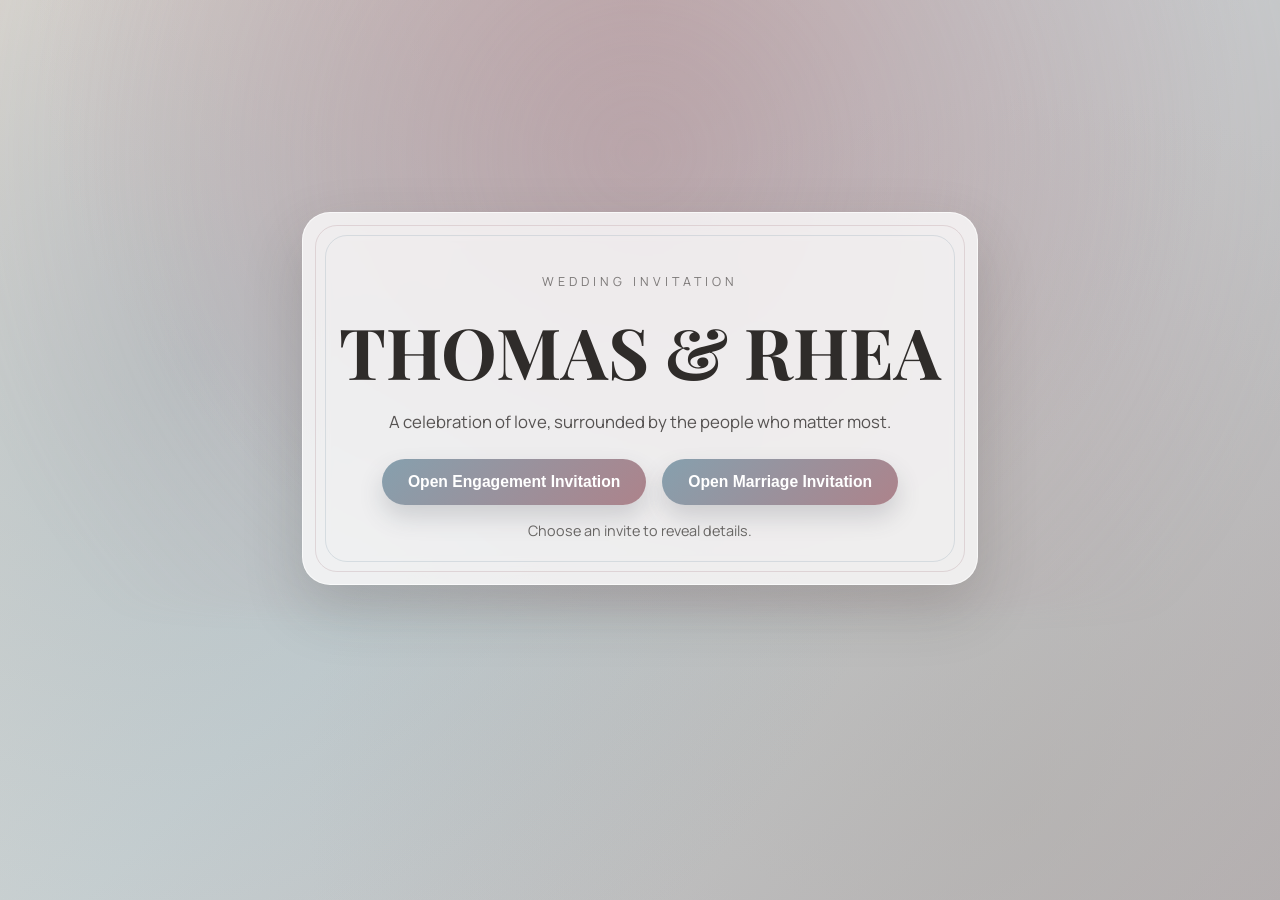
==== index.html @ 983b1dab "Add files via upload" ====
<!doctype html>
<html lang="en">
  <head>
    <meta charset="UTF-8" />
    <meta name="viewport" content="width=device-width, initial-scale=1.0" />
    <title>Thomas & Rhea | Wedding Invitation</title>
    <link rel="stylesheet" href="styles.css" />
    <script defer src="script.js"></script>
  </head>
  <body>
    <main class="page">
      <section class="hero" id="hero">
        <div class="hero-glow"></div>
        <div class="hero-content">
          <p class="eyebrow">Wedding Invitation</p>
          <h1>THOMAS &amp; RHEA</h1>
          <p class="subhead">
            A celebration of love, surrounded by the people who matter most.
          </p>
          <div class="choice">
            <button class="choice-btn" data-event="engagement">
              Open Engagement Invitation
            </button>
            <button class="choice-btn" data-event="marriage">
              Open Marriage Invitation
            </button>
          </div>
          <p class="helper">Choose an invite to reveal details.</p>
        </div>
      </section>

      <section class="invite hidden" id="invite">
        <div class="invite-header">
          <div>
            <p class="tag" id="event-tag">Invitation</p>
            <h2 id="event-title">Engagement Invitation</h2>
            <p class="subtitle" id="event-subtitle">
              We invite you to share in this beautiful moment.
            </p>
          </div>
          <div class="countdown-card">
            <p class="countdown-label">Countdown</p>
            <div class="countdown-grid">
              <div class="countdown-box">
                <span class="countdown-value" id="cd-days">00</span>
                <span class="countdown-unit">Days</span>
              </div>
              <div class="countdown-box">
                <span class="countdown-value" id="cd-hours">00</span>
                <span class="countdown-unit">Hours</span>
              </div>
              <div class="countdown-box">
                <span class="countdown-value" id="cd-minutes">00</span>
                <span class="countdown-unit">Minutes</span>
              </div>
              <div class="countdown-box">
                <span class="countdown-value" id="cd-seconds">00</span>
                <span class="countdown-unit">Seconds</span>
              </div>
            </div>
            <p class="countdown-date" id="countdown-date">Date to be announced</p>
            <div class="countdown-actions">
              <button class="ghost-btn" data-scroll="gallery">View Gallery</button>
              <button class="ghost-btn" data-scroll="venues">View Venue Location</button>
            </div>
          </div>
        </div>

        <div class="invite-top-row">
          <div class="detail-card save-date-card">
            <span class="foil-sheen" aria-hidden="true"></span>
            <div class="save-date-header">
              <h3>Save The Date</h3>
              <div class="save-date-ornament" aria-hidden="true">
                <span></span>
                <span></span>
                <span></span>
              </div>
              <p class="detail-date" id="event-date">Date to be announced</p>
            </div>
            <p class="muted">Save the date and join us in celebration.</p>

            <div class="detail-columns">
              <div class="detail-block">
                <p class="detail-label">Ceremony</p>
                <p id="ceremony-time">Time to be announced</p>
                <p id="ceremony-venue">Venue name</p>
                <p id="ceremony-address">Full address</p>
                <a
                  id="ceremony-map-link"
                  class="map-link"
                  href="#"
                  target="_blank"
                  rel="noreferrer"
                >
                  Open Ceremony Map
                </a>
              </div>

              <div class="detail-block">
                <p class="detail-label">Reception</p>
                <p id="reception-time">Time to be announced</p>
                <p id="reception-venue">Venue name</p>
                <p id="reception-address">Full address</p>
                <a
                  id="reception-map-link"
                  class="map-link"
                  href="#"
                  target="_blank"
                  rel="noreferrer"
                >
                  Open Reception Map
                </a>
              </div>
            </div>
          </div>
        </div>

        <section class="gallery section-card" id="gallery">
          <div class="gallery-header">
            <h3>Gallery</h3>
          </div>
          <div class="gallery-grid" id="gallery-primary">
            <img src="photo_1.jpg" alt="Thomas and Rhea 1" />
            <img src="photo_2.jpg" alt="Thomas and Rhea 2" />
            <img src="photo_3.jpg" alt="Thomas and Rhea 3" />
          </div>
          <div class="gallery-actions">
            <button
              class="icon-btn"
              id="toggle-phone"
              aria-expanded="false"
              aria-controls="gallery-phone"
              aria-label="Show more photos"
            >
              <span class="icon-circle">
                <svg class="chevron" viewBox="0 0 24 24" aria-hidden="true">
                  <path
                    d="M6 9l6 6 6-6"
                    fill="none"
                    stroke="currentColor"
                    stroke-width="2"
                    stroke-linecap="round"
                    stroke-linejoin="round"
                  />
                </svg>
              </span>
            </button>
          </div>
          <div class="gallery-grid gallery-phone" id="gallery-phone">
            <img src="photo_4.jpg" alt="Phone memory 1" />
            <img src="photo_5.jpg" alt="Phone memory 2" />
            <img src="photo_6.jpg" alt="Phone memory 3" />
          </div>
        </section>

        <section class="map-section section-card" id="venues">
          <h3>Venue Maps</h3>
          <div class="map-grid">
            <div class="map-card">
              <p class="map-title">Ceremony</p>
              <iframe
                id="ceremony-map-embed"
                title="Ceremony venue map"
                loading="lazy"
                referrerpolicy="no-referrer-when-downgrade"
                src="https://www.google.com/maps?q=India&output=embed"
                allowfullscreen
              ></iframe>
            </div>
            <div class="map-card">
              <p class="map-title">Reception</p>
              <iframe
                id="reception-map-embed"
                title="Reception venue map"
                loading="lazy"
                referrerpolicy="no-referrer-when-downgrade"
                src="https://www.google.com/maps?q=India&output=embed"
                allowfullscreen
              ></iframe>
            </div>
          </div>
        </section>
      </section>

      <section class="back-section hidden" id="back-section">
        <button class="ghost-btn back-btn" id="reset-invite">
          Back to Invite Choice
        </button>
      </section>
    </main>

    <div class="lightbox" id="lightbox" aria-hidden="true">
      <button class="lightbox-close" id="lightbox-close" aria-label="Close image">
        &times;
      </button>
      <img id="lightbox-img" alt="Full size preview" />
    </div>
  </body>
</html>
---- styles.css ----
@import url("https://fonts.googleapis.com/css2?family=Manrope:wght@300;400;500;600;700&family=Playfair+Display:wght@500;600;700&display=swap");

:root {
  --stone: #aeada8;
  --mist: #86a0ae;
  --rose: #ad838b;
  --ink: #2f2c2a;
  --cream: #f7f4f1;
  --soft-white: rgba(255, 255, 255, 0.76);
  --shadow: 0 24px 60px rgba(46, 43, 41, 0.18);
  --radius-lg: 28px;
  --radius-md: 18px;
  --gold-1: #e6c36a;
  --gold-2: #b4872f;
  --gold-3: #f4e3a1;
}

*,
*::before,
*::after {
  box-sizing: border-box;
}

html {
  scroll-behavior: smooth;
}

body {
  margin: 0;
  min-height: 100vh;
  font-family: "Manrope", sans-serif;
  color: var(--ink);
  background:
    radial-gradient(circle at top, rgba(173, 131, 139, 0.35), transparent 55%),
    radial-gradient(circle at 15% 40%, rgba(134, 160, 174, 0.35), transparent 60%),
    radial-gradient(circle at 80% 90%, rgba(174, 173, 168, 0.45), transparent 55%),
    linear-gradient(135deg, #e5ded5 0%, #cbd2d3 45%, #b7b0b3 100%);
}

.page {
  display: flex;
  flex-direction: column;
  gap: 72px;
  padding-bottom: 80px;
}

.no-scroll {
  overflow: hidden;
}

.hero {
  position: relative;
  min-height: 85vh;
  display: flex;
  align-items: center;
  justify-content: center;
  padding: 96px 20px 64px;
  text-align: center;
  overflow: hidden;
}

.hero-glow {
  position: absolute;
  inset: -40% -20% auto -20%;
  height: 120%;
  background: radial-gradient(circle, rgba(173, 131, 139, 0.55), transparent 70%);
  opacity: 0.7;
  filter: blur(12px);
}

.hero-content {
  position: relative;
  max-width: 720px;
  padding: 48px 36px 44px;
  background: var(--soft-white);
  border-radius: var(--radius-lg);
  box-shadow: var(--shadow);
  backdrop-filter: blur(12px);
  animation: floatUp 0.9s ease-out;
  border: 1px solid rgba(255, 255, 255, 0.65);
}

.hero-content::before,
.hero-content::after {
  content: "";
  position: absolute;
  inset: 12px;
  border-radius: 22px;
  border: 1px solid rgba(173, 131, 139, 0.25);
  pointer-events: none;
}

.hero-content::after {
  inset: 22px;
  border-color: rgba(134, 160, 174, 0.25);
}

.eyebrow {
  letter-spacing: 0.32em;
  text-transform: uppercase;
  font-size: 0.78rem;
  color: rgba(47, 44, 42, 0.6);
  margin-bottom: 14px;
}

.hero h1 {
  font-family: "Playfair Display", serif;
  font-size: clamp(2.6rem, 6vw, 4.4rem);
  margin: 0 0 12px;
}

.subhead {
  font-size: 1.05rem;
  margin: 0 auto 26px;
  color: rgba(47, 44, 42, 0.8);
}

.choice {
  display: flex;
  flex-wrap: wrap;
  justify-content: center;
  gap: 16px;
  margin-bottom: 16px;
}

.choice-btn {
  border: none;
  padding: 14px 26px;
  border-radius: 999px;
  font-size: 0.98rem;
  font-weight: 600;
  background: linear-gradient(135deg, var(--mist), var(--rose));
  color: #fff;
  box-shadow: 0 12px 24px rgba(70, 77, 83, 0.2);
  cursor: pointer;
  transition: transform 0.2s ease, box-shadow 0.2s ease;
}

.choice-btn:hover {
  transform: translateY(-2px);
  box-shadow: 0 16px 26px rgba(70, 77, 83, 0.25);
}

.choice-btn.active {
  box-shadow: 0 0 0 3px rgba(255, 255, 255, 0.6), 0 16px 26px rgba(70, 77, 83, 0.25);
}

.helper {
  margin: 0;
  font-size: 0.9rem;
  color: rgba(47, 44, 42, 0.7);
}

.invite {
  max-width: 1100px;
  margin: 0 auto;
  padding: 0 20px;
  display: flex;
  flex-direction: column;
  gap: 36px;
  animation: fadeIn 0.6s ease-out;
  padding-top: 40px;
  scroll-margin-top: 40px;
}

.invite-header {
  display: flex;
  flex-wrap: wrap;
  gap: 24px;
  align-items: center;
  justify-content: space-between;
}

.tag {
  font-size: 0.75rem;
  letter-spacing: 0.3em;
  text-transform: uppercase;
  color: rgba(47, 44, 42, 0.6);
  margin-bottom: 10px;
}

.back-section {
  display: flex;
  justify-content: center;
  padding: 20px 20px 40px;
}
.invite h2 {
  font-family: "Playfair Display", serif;
  font-size: clamp(2rem, 4vw, 3rem);
  margin: 0 0 8px;
}

.subtitle {
  margin: 0;
  font-size: 1rem;
  color: rgba(47, 44, 42, 0.75);
}

.countdown-card {
  background: linear-gradient(135deg, rgba(134, 160, 174, 0.25), rgba(173, 131, 139, 0.25));
  border-radius: var(--radius-md);
  padding: 22px 26px;
  box-shadow: var(--shadow);
  min-width: 240px;
  border: 1px solid rgba(255, 255, 255, 0.6);
  width: 100%;
  max-width: 520px;
}

.countdown-label {
  margin: 0 0 8px;
  font-size: 0.8rem;
  letter-spacing: 0.24em;
  text-transform: uppercase;
  color: rgba(47, 44, 42, 0.6);
}

.countdown-grid {
  display: grid;
  grid-template-columns: repeat(4, minmax(0, 1fr));
  gap: 10px;
}

.countdown-box {
  background: rgba(247, 244, 241, 0.9);
  border-radius: 16px;
  padding: 12px 10px;
  text-align: center;
  box-shadow: inset 0 0 0 1px rgba(173, 131, 139, 0.18);
  aspect-ratio: 1 / 1;
  display: flex;
  flex-direction: column;
  align-items: center;
  justify-content: center;
  min-width: 0;
}

.countdown-value {
  display: block;
  font-size: 1.35rem;
  font-weight: 700;
  color: var(--ink);
}

.countdown-unit {
  display: block;
  font-size: 0.7rem;
  letter-spacing: 0.2em;
  text-transform: uppercase;
  color: rgba(47, 44, 42, 0.55);
  margin-top: 6px;
}

.countdown-date {
  margin: 6px 0 0;
  font-size: 0.9rem;
  color: rgba(47, 44, 42, 0.7);
  text-align: center;
  font-weight: 600;
}

.countdown-actions {
  display: flex;
  flex-wrap: nowrap;
  gap: 10px;
  margin-top: 14px;
  align-items: center;
}

.countdown-actions .ghost-btn {
  font-size: clamp(0.72rem, 2.3vw, 0.9rem);
  padding: 8px 12px;
  white-space: nowrap;
  flex: 1 1 0;
  min-width: 0;
}

.details-grid {
  display: grid;
  gap: 20px;
  grid-template-columns: repeat(auto-fit, minmax(240px, 1fr));
}

.save-date-card {
  width: 100%;
  max-width: none;
  align-self: flex-start;
  position: relative;
  overflow: hidden;
  background:
    linear-gradient(135deg, rgba(255, 255, 255, 0.95), rgba(255, 255, 255, 0.78)),
    linear-gradient(120deg, rgba(134, 160, 174, 0.12), rgba(173, 131, 139, 0.18)),
    repeating-linear-gradient(
      135deg,
      rgba(244, 227, 161, 0.12) 0px,
      rgba(244, 227, 161, 0.12) 2px,
      rgba(180, 135, 47, 0.08) 4px,
      rgba(180, 135, 47, 0.08) 6px
    );
  border: 1px solid rgba(180, 135, 47, 0.35);
  box-shadow:
    0 26px 60px rgba(63, 60, 58, 0.18),
    inset 0 1px 0 rgba(255, 255, 255, 0.7),
    inset 0 -12px 30px rgba(180, 135, 47, 0.08);
}

.save-date-card > * {
  position: relative;
  z-index: 1;
}

.foil-sheen {
  position: absolute;
  inset: -40% 0;
  background: linear-gradient(
    120deg,
    transparent 0%,
    rgba(244, 227, 161, 0.15) 42%,
    rgba(255, 255, 255, 0.35) 50%,
    rgba(244, 227, 161, 0.15) 58%,
    transparent 100%
  );
  transform: translateX(-60%);
  opacity: 0.6;
  mix-blend-mode: screen;
  animation: foilSheen 10s linear infinite;
  pointer-events: none;
  z-index: 0;
}

.invite-top-row {
  display: flex;
  flex-direction: column;
  align-items: flex-start;
  gap: 24px;
}

.save-date-card::before,
.save-date-card::after {
  content: "";
  position: absolute;
  width: 160px;
  height: 160px;
  border-radius: 50%;
  opacity: 0.28;
  background: radial-gradient(circle, rgba(244, 227, 161, 0.5), transparent 70%);
  pointer-events: none;
}

.save-date-card::before {
  top: -70px;
  right: -50px;
}

.save-date-card::after {
  bottom: -80px;
  left: -60px;
  background: radial-gradient(circle, rgba(180, 135, 47, 0.45), transparent 70%);
}

.save-date-header {
  display: flex;
  flex-direction: column;
  gap: 10px;
  position: relative;
  z-index: 1;
}

.save-date-card h3 {
  letter-spacing: 0.3em;
  text-transform: uppercase;
  font-size: 0.8rem;
  color: rgba(47, 44, 42, 0.65);
  margin-bottom: 2px;
}

.save-date-ornament {
  display: flex;
  gap: 8px;
  align-items: center;
}

.save-date-ornament span {
  width: 10px;
  height: 10px;
  border-radius: 50%;
  background: linear-gradient(135deg, var(--gold-1), var(--gold-2));
  opacity: 0.7;
}

.detail-date {
  font-size: 1.35rem;
  font-weight: 600;
  margin: 0;
  font-family: "Playfair Display", serif;
  color: var(--ink);
}

.detail-columns {
  display: grid;
  grid-template-columns: repeat(auto-fit, minmax(220px, 1fr));
  gap: 18px;
  position: relative;
  z-index: 1;
}

.detail-block {
  margin-top: 16px;
  padding-top: 16px;
  border-top: 1px dashed rgba(47, 44, 42, 0.2);
}

.detail-label {
  margin: 0 0 6px;
  font-size: 0.75rem;
  letter-spacing: 0.24em;
  text-transform: uppercase;
  color: rgba(47, 44, 42, 0.6);
  font-weight: 700;
}

.detail-card {
  background: var(--soft-white);
  padding: 22px 24px;
  border-radius: var(--radius-md);
  box-shadow: var(--shadow);
  border: 1px solid rgba(255, 255, 255, 0.6);
}

.detail-card h3 {
  margin: 0 0 12px;
  font-size: 1rem;
  letter-spacing: 0.2em;
  text-transform: uppercase;
  color: rgba(47, 44, 42, 0.6);
}

.detail-card p {
  margin: 4px 0;
  color: rgba(47, 44, 42, 0.85);
}

.muted {
  color: rgba(47, 44, 42, 0.6);
  font-size: 0.92rem;
}

@media (min-width: 769px) {
  .save-date-card h3 {
    font-size: 0.9rem;
  }

  .detail-date {
    font-size: 1.55rem;
  }

  .muted {
    font-size: 1rem;
  }

  .save-date-header {
    text-align: center;
  }

  .save-date-card h3 {
    text-align: center;
  }

  .save-date-ornament {
    justify-content: center;
  }

  .detail-date {
    text-align: center;
  }

  .muted {
    text-align: center;
  }

  .detail-block {
    text-align: center;
  }
}

.map-link {
  display: inline-flex;
  margin-top: 10px;
  text-decoration: none;
  font-weight: 600;
  color: var(--rose);
  transition: color 0.2s ease;
}

.map-link:hover {
  color: #8f5f67;
}

.schedule-list {
  margin: 0;
  padding-left: 18px;
  color: rgba(47, 44, 42, 0.85);
}

.gallery {
  display: flex;
  flex-direction: column;
  gap: 18px;
  scroll-margin-top: 40px;
}

.section-card {
  background: var(--soft-white);
  padding: 24px;
  border-radius: var(--radius-md);
  box-shadow: var(--shadow);
  border: 1px solid rgba(255, 255, 255, 0.6);
}

.gallery-header {
  display: flex;
  align-items: center;
  justify-content: space-between;
  flex-wrap: wrap;
  gap: 12px;
}

.gallery h3 {
  margin: 0;
  font-size: 1.2rem;
}

.gallery-actions {
  display: flex;
  justify-content: center;
}

.icon-btn {
  border: none;
  background: transparent;
  cursor: pointer;
  padding: 0;
}

.icon-circle {
  width: 46px;
  height: 46px;
  border-radius: 50%;
  background: rgba(255, 255, 255, 0.85);
  color: var(--ink);
  display: grid;
  place-items: center;
  box-shadow: var(--shadow);
  border: 1px solid rgba(47, 44, 42, 0.12);
  transition: transform 0.2s ease, box-shadow 0.2s ease;
}

.icon-btn:hover .icon-circle {
  transform: translateY(-1px);
  box-shadow: 0 12px 26px rgba(70, 77, 83, 0.2);
}

.chevron {
  width: 20px;
  height: 20px;
  transition: transform 0.2s ease;
}

.icon-btn.expanded .chevron {
  transform: rotate(180deg);
}

.gallery-grid {
  display: grid;
  gap: 16px;
  grid-template-columns: repeat(auto-fit, minmax(200px, 1fr));
}

.gallery-grid img {
  width: 100%;
  height: auto;
  aspect-ratio: 3 / 4;
  object-fit: cover;
  border-radius: var(--radius-md);
  box-shadow: var(--shadow);
  transition: transform 0.25s ease;
}

.gallery-grid img:hover {
  transform: scale(1.02);
}

.gallery-phone {
  max-height: 0;
  opacity: 0;
  transform: translateY(-6px);
  overflow: hidden;
  transition: max-height 0.45s ease, opacity 0.3s ease, transform 0.3s ease;
  margin-top: 0;
}

.gallery-phone.is-open {
  max-height: 1400px;
  opacity: 1;
  transform: translateY(0);
  margin-top: 16px;
}

.ghost-btn {
  border: 1px solid rgba(47, 44, 42, 0.2);
  background: rgba(255, 255, 255, 0.8);
  color: var(--ink);
  padding: 10px 18px;
  border-radius: 999px;
  cursor: pointer;
  font-weight: 600;
  transition: transform 0.2s ease, box-shadow 0.2s ease;
}

.ghost-btn:hover {
  transform: translateY(-1px);
  box-shadow: 0 10px 20px rgba(70, 77, 83, 0.15);
}

.map-section h3 {
  margin: 0 0 14px;
  font-size: 1.2rem;
}

.map-section {
  scroll-margin-top: 40px;
}

.map-grid {
  display: grid;
  gap: 18px;
  grid-template-columns: repeat(auto-fit, minmax(260px, 1fr));
}

.map-card {
  background: var(--soft-white);
  padding: 16px;
  border-radius: var(--radius-md);
  box-shadow: var(--shadow);
  border: 1px solid rgba(255, 255, 255, 0.6);
}

.map-title {
  margin: 0 0 12px;
  font-size: 0.95rem;
  letter-spacing: 0.2em;
  text-transform: uppercase;
  color: rgba(47, 44, 42, 0.6);
}

.map-card iframe {
  width: 100%;
  height: 360px;
  border: 0;
  border-radius: 16px;
}

.lightbox {
  position: fixed;
  inset: 0;
  background: rgba(23, 22, 21, 0.78);
  display: flex;
  align-items: center;
  justify-content: center;
  opacity: 0;
  pointer-events: none;
  transition: opacity 0.25s ease;
  z-index: 999;
  padding: 24px;
}

.lightbox.open {
  opacity: 1;
  pointer-events: auto;
}

.lightbox img {
  max-width: 92vw;
  max-height: 88vh;
  border-radius: 18px;
  box-shadow: 0 30px 60px rgba(0, 0, 0, 0.4);
}

.lightbox-close {
  position: absolute;
  top: 18px;
  right: 22px;
  background: rgba(255, 255, 255, 0.9);
  border: none;
  width: 38px;
  height: 38px;
  border-radius: 50%;
  font-size: 1.8rem;
  line-height: 1;
  cursor: pointer;
  box-shadow: var(--shadow);
}

.hidden {
  display: none;
}

@keyframes floatUp {
  from {
    opacity: 0;
    transform: translateY(20px);
  }
  to {
    opacity: 1;
    transform: translateY(0);
  }
}

@keyframes fadeIn {
  from {
    opacity: 0;
    transform: translateY(16px);
  }
  to {
    opacity: 1;
    transform: translateY(0);
  }
}

@keyframes foilSheen {
  0% {
    transform: translateX(-60%);
  }
  50% {
    transform: translateX(20%);
  }
  100% {
    transform: translateX(60%);
  }
}

@media (max-width: 768px) {
  .hero-content {
    padding: 36px 24px;
  }

  .countdown-card {
    width: 100%;
  }

  .countdown-grid {
    grid-template-columns: repeat(4, minmax(52px, 1fr));
    gap: 8px;
  }

  .countdown-box {
    padding: 8px 6px;
    border-radius: 12px;
  }

  .countdown-value {
    font-size: 1.05rem;
  }

  .countdown-unit {
    font-size: 0.6rem;
    letter-spacing: 0.18em;
  }

  .invite {
    padding-top: 32px;
    scroll-margin-top: 32px;
  }

  .invite-top-row {
    align-items: stretch;
  }
}
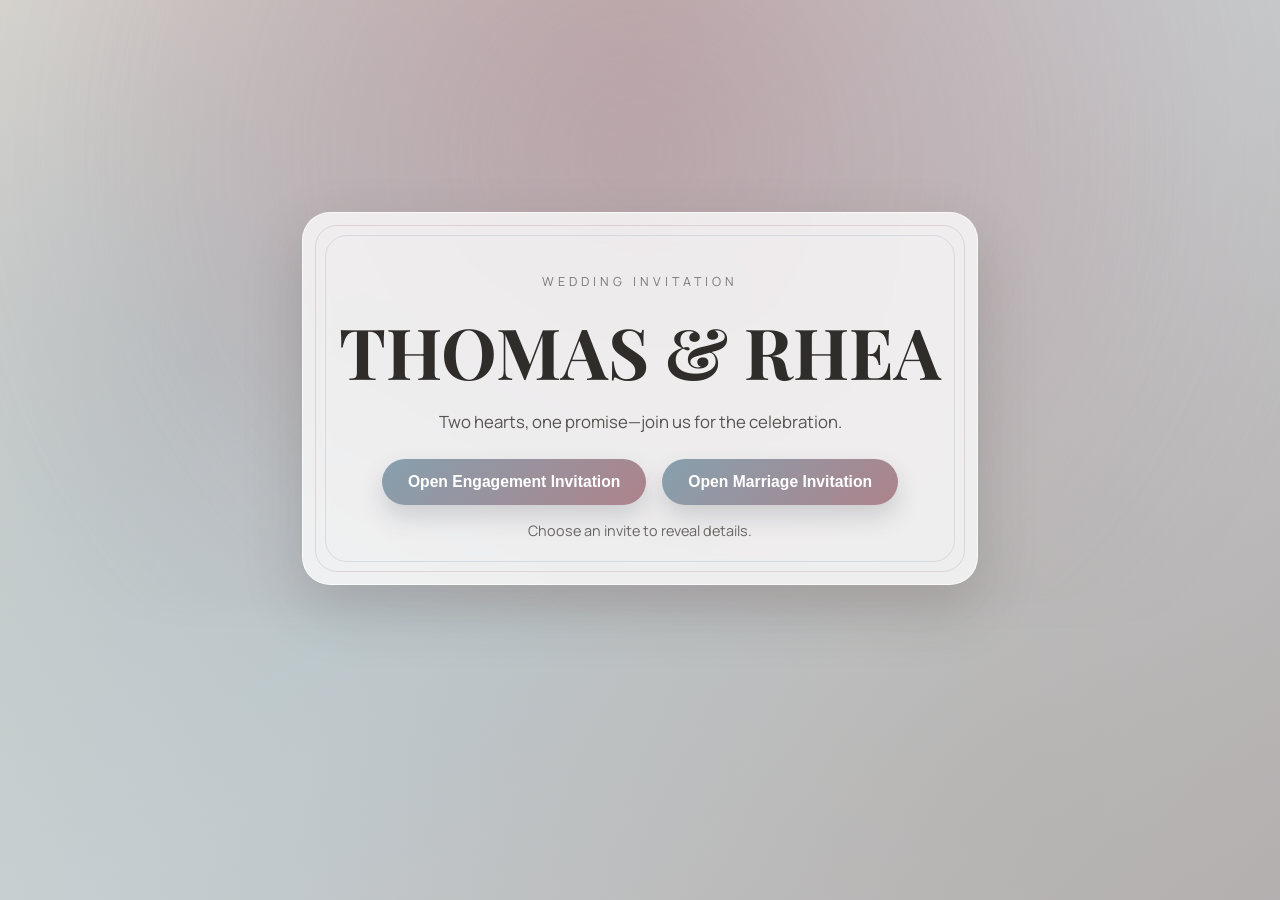
==== commit 4f668530: "Add files via upload" ====
--- a/index.html
+++ b/index.html
@@ -15,7 +15,7 @@
           <p class="eyebrow">Wedding Invitation</p>
           <h1>THOMAS &amp; RHEA</h1>
           <p class="subhead">
-            A celebration of love, surrounded by the people who matter most.
+            Two hearts, one promise—join us for the celebration.
           </p>
           <div class="choice">
             <button class="choice-btn" data-event="engagement">
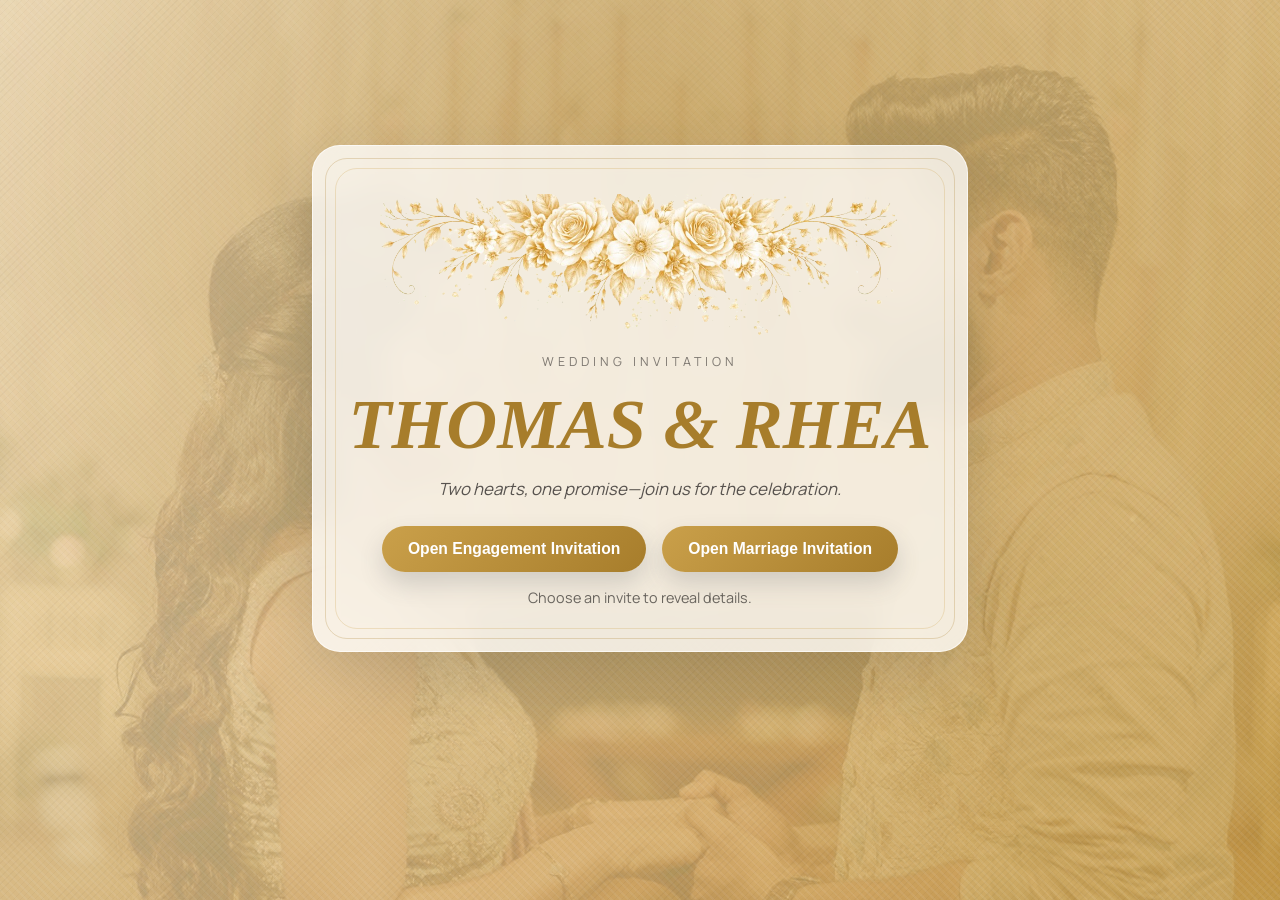
==== commit c2c5a534: "Add files via upload" ====
--- a/index.html
+++ b/index.html
@@ -12,8 +12,9 @@
       <section class="hero" id="hero">
         <div class="hero-glow"></div>
         <div class="hero-content">
+          <img class="top-border" src="golden_bloom.png" alt="" />
           <p class="eyebrow">Wedding Invitation</p>
-          <h1>THOMAS &amp; RHEA</h1>
+          <h1 class="foil-text">THOMAS &amp; RHEA</h1>
           <p class="subhead">
             Two hearts, one promise—join us for the celebration.
           </p>
@@ -33,7 +34,7 @@
         <div class="invite-header">
           <div>
             <p class="tag" id="event-tag">Invitation</p>
-            <h2 id="event-title">Engagement Invitation</h2>
+            <h2 class="foil-text" id="event-title">Engagement Invitation</h2>
             <p class="subtitle" id="event-subtitle">
               We invite you to share in this beautiful moment.
             </p>
@@ -76,7 +77,7 @@
                 <span></span>
                 <span></span>
               </div>
-              <p class="detail-date" id="event-date">Date to be announced</p>
+              <p class="detail-date foil-text" id="event-date">Date to be announced</p>
             </div>
             <p class="muted">Save the date and join us in celebration.</p>
 
--- a/styles.css
+++ b/styles.css
@@ -1,18 +1,15 @@
 @import url("https://fonts.googleapis.com/css2?family=Manrope:wght@300;400;500;600;700&family=Playfair+Display:wght@500;600;700&display=swap");
 
 :root {
-  --stone: #aeada8;
-  --mist: #86a0ae;
-  --rose: #ad838b;
-  --ink: #2f2c2a;
-  --cream: #f7f4f1;
+  --stone: #d8c28a;
+  --mist: #caa04a;
+  --rose: #a77d2b;
+  --ink: #3b2f1f;
+  --cream: #f7f1e3;
   --soft-white: rgba(255, 255, 255, 0.76);
   --shadow: 0 24px 60px rgba(46, 43, 41, 0.18);
   --radius-lg: 28px;
   --radius-md: 18px;
-  --gold-1: #e6c36a;
-  --gold-2: #b4872f;
-  --gold-3: #f4e3a1;
 }
 
 *,
@@ -30,11 +27,44 @@
   min-height: 100vh;
   font-family: "Manrope", sans-serif;
   color: var(--ink);
+  position: relative;
   background:
-    radial-gradient(circle at top, rgba(173, 131, 139, 0.35), transparent 55%),
-    radial-gradient(circle at 15% 40%, rgba(134, 160, 174, 0.35), transparent 60%),
-    radial-gradient(circle at 80% 90%, rgba(174, 173, 168, 0.45), transparent 55%),
-    linear-gradient(135deg, #e5ded5 0%, #cbd2d3 45%, #b7b0b3 100%);
+    repeating-linear-gradient(
+      45deg,
+      rgba(255, 255, 255, 0.08) 0px,
+      rgba(255, 255, 255, 0.08) 2px,
+      transparent 2px,
+      transparent 6px
+    ),
+    repeating-linear-gradient(
+      135deg,
+      rgba(0, 0, 0, 0.03) 0px,
+      rgba(0, 0, 0, 0.03) 1px,
+      transparent 1px,
+      transparent 5px
+    ),
+    linear-gradient(135deg, #f7e7c6 0%, #caa04a 100%);
+}
+
+body::before {
+  content: "";
+  position: fixed;
+  inset: 0;
+  background: url("photo_1.jpg") center 20% / cover no-repeat;
+  opacity: 0.18;
+  pointer-events: none;
+  z-index: 0;
+}
+
+@media (min-width: 769px) {
+  body::before {
+    background-position: center 20%;
+  }
+}
+
+body > * {
+  position: relative;
+  z-index: 1;
 }
 
 .page {
@@ -59,11 +89,19 @@
   overflow: hidden;
 }
 
+.top-border {
+  width: 100%;
+  max-width: 520px;
+  height: auto;
+  margin: 0 auto 18px;
+  display: block;
+}
+
 .hero-glow {
   position: absolute;
   inset: -40% -20% auto -20%;
   height: 120%;
-  background: radial-gradient(circle, rgba(173, 131, 139, 0.55), transparent 70%);
+  background: radial-gradient(circle, rgba(167, 125, 43, 0.55), transparent 70%);
   opacity: 0.7;
   filter: blur(12px);
 }
@@ -78,6 +116,7 @@
   backdrop-filter: blur(12px);
   animation: floatUp 0.9s ease-out;
   border: 1px solid rgba(255, 255, 255, 0.65);
+  z-index: 1;
 }
 
 .hero-content::before,
@@ -86,13 +125,13 @@
   position: absolute;
   inset: 12px;
   border-radius: 22px;
-  border: 1px solid rgba(173, 131, 139, 0.25);
+  border: 1px solid rgba(167, 125, 43, 0.25);
   pointer-events: none;
 }
 
 .hero-content::after {
   inset: 22px;
-  border-color: rgba(134, 160, 174, 0.25);
+  border-color: rgba(202, 160, 74, 0.25);
 }
 
 .eyebrow {
@@ -107,12 +146,20 @@
   font-family: "Playfair Display", serif;
   font-size: clamp(2.6rem, 6vw, 4.4rem);
   margin: 0 0 12px;
+  color: #a77d2b;
+  font-style: italic;
+}
+
+.foil-text {
+  color: var(--ink);
+  text-shadow: none;
 }
 
 .subhead {
   font-size: 1.05rem;
   margin: 0 auto 26px;
   color: rgba(47, 44, 42, 0.8);
+  font-style: italic;
 }
 
 .choice {
@@ -130,7 +177,7 @@
   font-size: 0.98rem;
   font-weight: 600;
   background: linear-gradient(135deg, var(--mist), var(--rose));
-  color: #fff;
+  color: #ffffff;
   box-shadow: 0 12px 24px rgba(70, 77, 83, 0.2);
   cursor: pointer;
   transition: transform 0.2s ease, box-shadow 0.2s ease;
@@ -188,12 +235,14 @@
   font-family: "Playfair Display", serif;
   font-size: clamp(2rem, 4vw, 3rem);
   margin: 0 0 8px;
+  color: var(--ink);
 }
 
 .subtitle {
   margin: 0;
   font-size: 1rem;
   color: rgba(47, 44, 42, 0.75);
+  font-style: italic;
 }
 
 .countdown-card {
@@ -202,7 +251,7 @@
   padding: 22px 26px;
   box-shadow: var(--shadow);
   min-width: 240px;
-  border: 1px solid rgba(255, 255, 255, 0.6);
+  border: 1px solid rgba(255, 255, 255, 0.45);
   width: 100%;
   max-width: 520px;
 }
@@ -239,7 +288,7 @@
   display: block;
   font-size: 1.35rem;
   font-weight: 700;
-  color: var(--ink);
+  color: #a77d2b;
 }
 
 .countdown-unit {
@@ -257,6 +306,7 @@
   color: rgba(47, 44, 42, 0.7);
   text-align: center;
   font-weight: 600;
+  font-style: italic;
 }
 
 .countdown-actions {
@@ -292,16 +342,16 @@
     linear-gradient(120deg, rgba(134, 160, 174, 0.12), rgba(173, 131, 139, 0.18)),
     repeating-linear-gradient(
       135deg,
-      rgba(244, 227, 161, 0.12) 0px,
-      rgba(244, 227, 161, 0.12) 2px,
-      rgba(180, 135, 47, 0.08) 4px,
-      rgba(180, 135, 47, 0.08) 6px
+      rgba(173, 131, 139, 0.12) 0px,
+      rgba(173, 131, 139, 0.12) 2px,
+      rgba(134, 160, 174, 0.08) 4px,
+      rgba(134, 160, 174, 0.08) 6px
     );
-  border: 1px solid rgba(180, 135, 47, 0.35);
+  border: 1px solid rgba(173, 131, 139, 0.35);
   box-shadow:
     0 26px 60px rgba(63, 60, 58, 0.18),
     inset 0 1px 0 rgba(255, 255, 255, 0.7),
-    inset 0 -12px 30px rgba(180, 135, 47, 0.08);
+    inset 0 -12px 30px rgba(173, 131, 139, 0.08);
 }
 
 .save-date-card > * {
@@ -315,13 +365,13 @@
   background: linear-gradient(
     120deg,
     transparent 0%,
-    rgba(244, 227, 161, 0.15) 42%,
-    rgba(255, 255, 255, 0.35) 50%,
-    rgba(244, 227, 161, 0.15) 58%,
+    rgba(173, 131, 139, 0.28) 42%,
+    rgba(255, 255, 255, 0.55) 50%,
+    rgba(173, 131, 139, 0.28) 58%,
     transparent 100%
   );
   transform: translateX(-60%);
-  opacity: 0.6;
+  opacity: 0.85;
   mix-blend-mode: screen;
   animation: foilSheen 10s linear infinite;
   pointer-events: none;
@@ -343,7 +393,7 @@
   height: 160px;
   border-radius: 50%;
   opacity: 0.28;
-  background: radial-gradient(circle, rgba(244, 227, 161, 0.5), transparent 70%);
+  background: radial-gradient(circle, rgba(173, 131, 139, 0.5), transparent 70%);
   pointer-events: none;
 }
 
@@ -355,7 +405,7 @@
 .save-date-card::after {
   bottom: -80px;
   left: -60px;
-  background: radial-gradient(circle, rgba(180, 135, 47, 0.45), transparent 70%);
+  background: radial-gradient(circle, rgba(134, 160, 174, 0.45), transparent 70%);
 }
 
 .save-date-header {
@@ -384,13 +434,13 @@
   width: 10px;
   height: 10px;
   border-radius: 50%;
-  background: linear-gradient(135deg, var(--gold-1), var(--gold-2));
+  background: linear-gradient(135deg, var(--mist), var(--rose));
   opacity: 0.7;
 }
 
 .detail-date {
   font-size: 1.35rem;
-  font-weight: 600;
+  font-weight: 700;
   margin: 0;
   font-family: "Playfair Display", serif;
   color: var(--ink);
@@ -443,6 +493,7 @@
 .muted {
   color: rgba(47, 44, 42, 0.6);
   font-size: 0.92rem;
+  font-style: italic;
 }
 
 @media (min-width: 769px) {
@@ -582,7 +633,7 @@
   aspect-ratio: 3 / 4;
   object-fit: cover;
   border-radius: var(--radius-md);
-  box-shadow: var(--shadow);
+  box-shadow: 0 18px 40px rgba(17, 22, 28, 0.2);
   transition: transform 0.25s ease;
 }
 
@@ -739,6 +790,7 @@
   }
 }
 
+
 @media (max-width: 768px) {
   .hero-content {
     padding: 36px 24px;
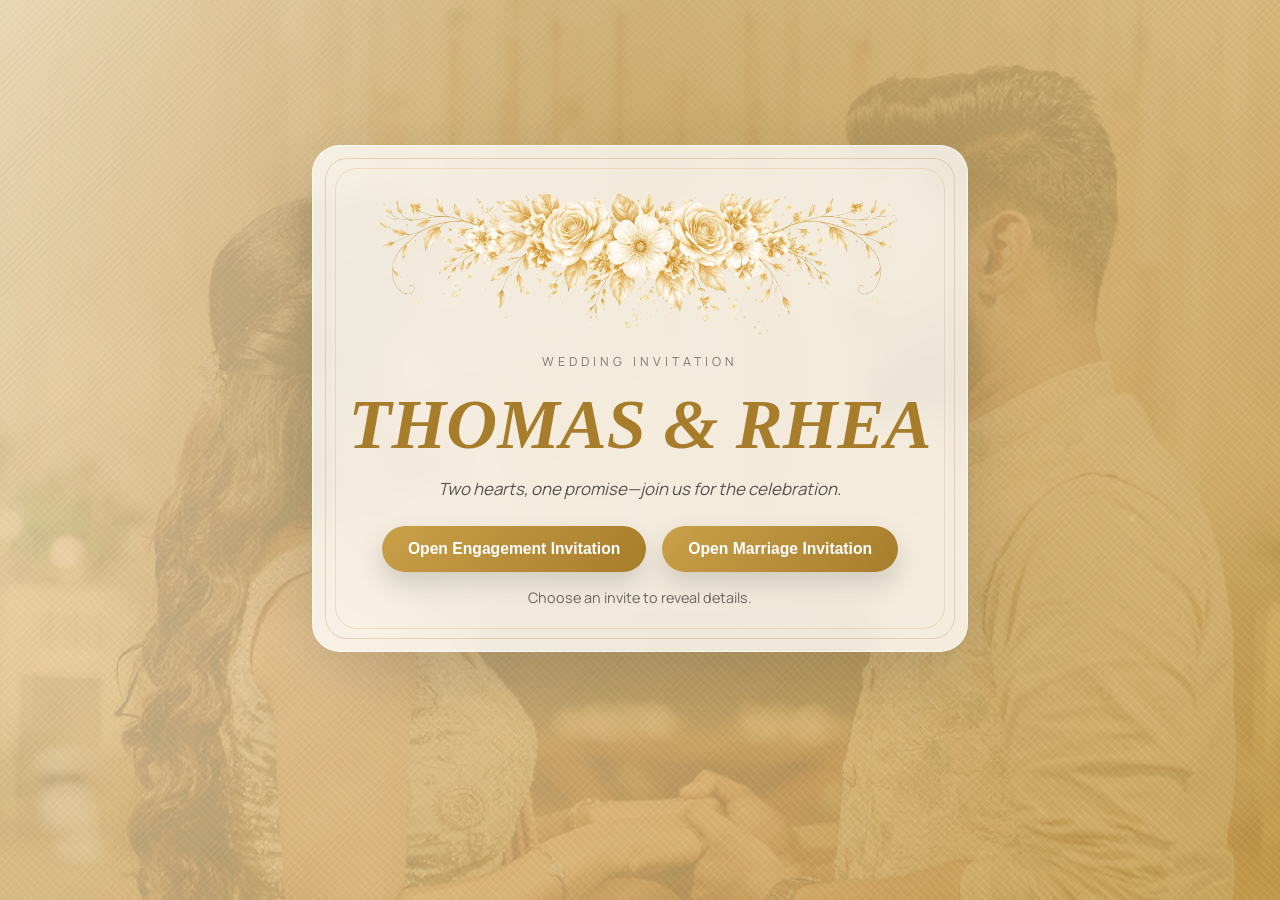
==== commit fb5d0af2: "Add files via upload" ====
--- a/index.html
+++ b/index.html
@@ -8,6 +8,7 @@
     <script defer src="script.js"></script>
   </head>
   <body>
+    <img class="bg-photo" src="photo_1.jpg" alt="" />
     <main class="page">
       <section class="hero" id="hero">
         <div class="hero-glow"></div>
--- a/styles.css
+++ b/styles.css
@@ -46,19 +46,21 @@
     linear-gradient(135deg, #f7e7c6 0%, #caa04a 100%);
 }
 
-body::before {
-  content: "";
+.bg-photo {
   position: fixed;
   inset: 0;
-  background: url("photo_1.jpg") center 20% / cover no-repeat;
+  width: 100%;
+  height: 100%;
+  object-fit: cover;
+  object-position: center 20%;
   opacity: 0.18;
   pointer-events: none;
   z-index: 0;
 }
 
 @media (min-width: 769px) {
-  body::before {
-    background-position: center 20%;
+  .bg-photo {
+    object-position: center 20%;
   }
 }
 
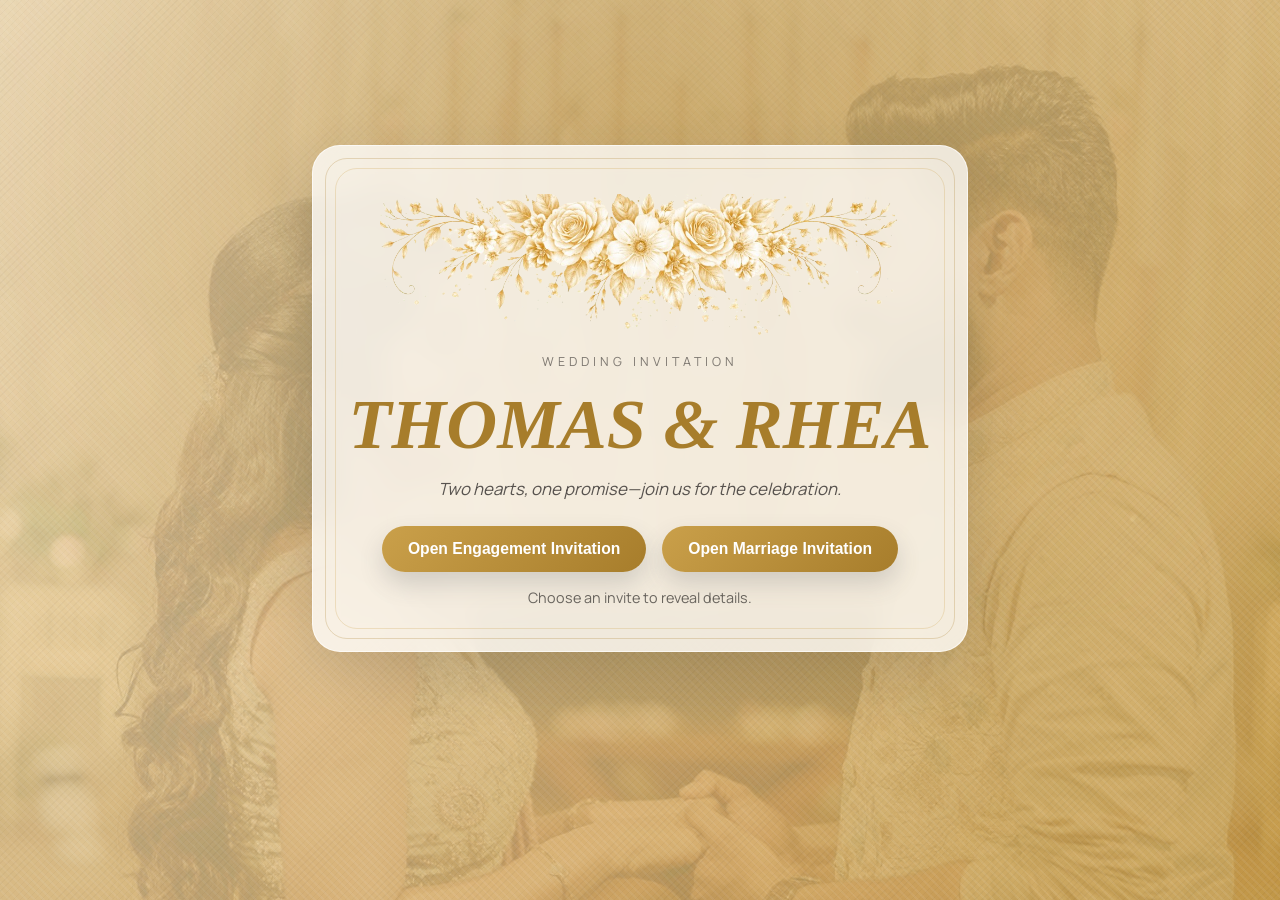
==== commit 725b0307: "Add files via upload" ====
--- a/index.html
+++ b/index.html
@@ -8,7 +8,6 @@
     <script defer src="script.js"></script>
   </head>
   <body>
-    <img class="bg-photo" src="photo_1.jpg" alt="" />
     <main class="page">
       <section class="hero" id="hero">
         <div class="hero-glow"></div>
--- a/styles.css
+++ b/styles.css
@@ -46,21 +46,19 @@
     linear-gradient(135deg, #f7e7c6 0%, #caa04a 100%);
 }
 
-.bg-photo {
+body::before {
+  content: "";
   position: fixed;
   inset: 0;
-  width: 100%;
-  height: 100%;
-  object-fit: cover;
-  object-position: center 20%;
+  background: url("photo_1.jpg") center 20% / cover no-repeat;
   opacity: 0.18;
   pointer-events: none;
   z-index: 0;
 }
 
 @media (min-width: 769px) {
-  .bg-photo {
-    object-position: center 20%;
+  body::before {
+    background-position: center 20%;
   }
 }
 
